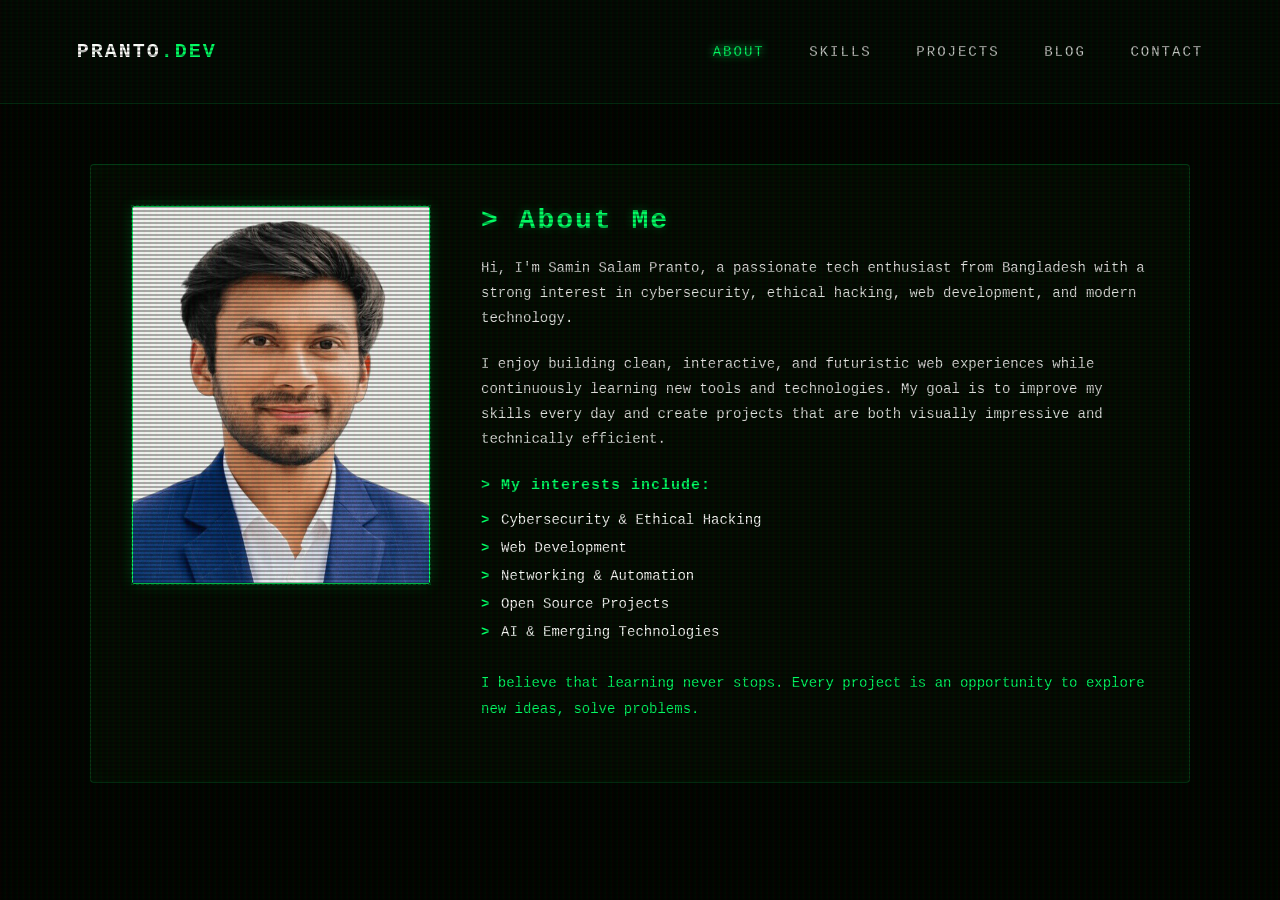
==== about.html @ e8ad4e77 "Add files via upload" ====
<!DOCTYPE html>
<html lang="en">
<head>
    <meta charset="UTF-8">
    <meta name="viewport" content="width=device-width, initial-scale=1.0">
    <title>About Me | PRANTO.DEV</title>
    <style>
        :root {
            --primary-green: #00ff66;
            --dim-green: #00aa44;
            --dark-bg: rgba(5, 15, 5, 0.65);
            --border-color: rgba(0, 255, 102, 0.2);
        }

        * {
            margin: 0;
            padding: 0;
            box-sizing: border-box;
            font-family: 'Courier New', Courier, monospace;
        }

        body {
            background-color: #030a05;
            background-image: linear-gradient(rgba(0,0,0,0.7), rgba(0,0,0,0.7)), url('images/hacker-bg.jpg');
            background-size: cover;
            background-position: center;
            background-attachment: fixed;
            color: #ffffff;
            min-height: 100vh;
            overflow-x: hidden;
        }

        body::before {
            content: " ";
            display: block;
            position: fixed;
            top: 0; left: 0; bottom: 0; right: 0;
            background: linear-gradient(rgba(18, 16, 16, 0) 50%, rgba(0, 0, 0, 0.3) 50%), linear-gradient(90deg, rgba(255, 0, 0, 0.04), rgba(0, 255, 0, 0.01), rgba(0, 255, 0, 0.04));
            z-index: 99999;
            background-size: 100% 4px, 6px 100%;
            pointer-events: none;
        }

        header {
            display: flex;
            justify-content: space-between;
            align-items: center;
            padding: 40px 6%;
            border-bottom: 1px solid var(--border-color);
            background: rgba(3, 10, 5, 0.8);
            backdrop-filter: blur(5px);
        }

        .logo {
            color: #ffffff;
            font-size: 20px;
            font-weight: bold;
            letter-spacing: 2px;
            text-decoration: none;
        }
        .logo span {
            color: var(--primary-green);
        }

        nav a {
            color: #ffffff;
            text-decoration: none;
            margin-left: 35px;
            font-size: 14px;
            letter-spacing: 2px;
            transition: 0.3s;
            opacity: 0.8;
        }

        nav a:hover, nav a.active {
            color: var(--primary-green);
            opacity: 1;
            text-shadow: 0 0 8px var(--primary-green);
        }

        .about-section {
            padding: 60px 6%;
            display: flex;
            justify-content: center;
        }

        .about-container {
            display: flex;
            gap: 50px;
            background: var(--dark-bg);
            border: 1px solid var(--border-color);
            padding: 40px;
            border-radius: 4px;
            backdrop-filter: blur(5px);
            box-shadow: inset 0 0 20px rgba(0, 255, 102, 0.03);
            max-width: 1100px;
            width: 100%;
        }

        .about-image-wrapper {
            flex: 0 0 300px;
            display: flex;
            align-items: center;
            justify-content: center;
            background: rgba(0, 0, 0, 0.3);
            border: 1px dashed var(--border-color);
            height: 380px;
        }

        .about-image {
            width: 100%;
            height: 100%;
            object-fit: cover;
            border: 1px solid var(--primary-green);
            box-shadow: 0 0 15px rgba(0, 255, 102, 0.2);
            border-radius: 2px;
        }

        .about-content {
            flex: 1;
        }

        .about-heading {
            color: var(--primary-green);
            font-size: 28px;
            margin-bottom: 20px;
            letter-spacing: 2px;
            text-shadow: 0 0 10px rgba(0, 255, 102, 0.3);
        }

        .about-text {
            font-size: 14px;
            line-height: 1.8;
            color: #e0e0e0;
            margin-bottom: 20px;
        }

        .interest-title {
            color: var(--primary-green);
            font-size: 15px;
            margin-top: 25px;
            margin-bottom: 12px;
            letter-spacing: 1px;
        }

        .interest-list {
            list-style: none;
            margin-bottom: 25px;
        }

        .interest-list li {
            font-size: 14px;
            line-height: 2;
            color: #ffffff;
            padding-left: 20px;
            position: relative;
        }

        .interest-list li::before {
            content: ">";
            position: absolute;
            left: 0;
            color: var(--primary-green);
            font-weight: bold;
        }

        @media (max-width: 900px) {
            .about-container {
                flex-direction: column;
                align-items: center;
            }
            .about-image-wrapper {
                flex: 0 0 auto;
                width: 260px;
                height: 320px;
            }
        }
    </style>
</head>
<body>

    <header>
        <a href="index.html" class="logo">PRANTO<span>.DEV</span></a>
        <nav>
            <a href="about.html" class="active">ABOUT</a>
            <a href="index.html#skills">SKILLS</a>
            <a href="index.html#projects">PROJECTS</a>
            <a href="index.html#blog">BLOG</a>
            <a href="index.html#contact">CONTACT</a>
        </nav>
    </header>

    <section class="about-section">
        <div class="about-container">
            <div class="about-image-wrapper">
                <!-- সরাসরি আপনার ফাইলের নাম 'imagesabout-me.jpg' এখানে যুক্ত করা হয়েছে -->
                <img src="imagesabout-me.jpg" alt="[ERROR: IMAGE_NOT_FOUND]" class="about-image" onerror="this.style.display='none'; this.parentNode.innerHTML='<span style=\'color:#00ff66;font-size:12px;text-align:center;padding:10px;\'>[!] imagesabout-me.jpg NOT FOUND<br>Make sure the image file is in the exact same folder as about.html</span>'">
            </div>
            
            <div class="about-content">
                <h2 class="about-heading">> About Me</h2>
                
                <p class="about-text">
                    Hi, I'm Samin Salam Pranto, a passionate tech enthusiast from Bangladesh with a strong interest in cybersecurity, ethical hacking, web development, and modern technology.
                </p>
                
                <p class="about-text">
                    I enjoy building clean, interactive, and futuristic web experiences while continuously learning new tools and technologies. My goal is to improve my skills every day and create projects that are both visually impressive and technically efficient.
                </p>
                
                <h3 class="interest-title">> My interests include:</h3>
                <ul class="interest-list">
                    <li>Cybersecurity & Ethical Hacking</li>
                    <li>Web Development</li>
                    <li>Networking & Automation</li>
                    <li>Open Source Projects</li>
                    <li>AI & Emerging Technologies</li>
                </ul>
                
                <p class="about-text" style="color: var(--primary-green);">
                    I believe that learning never stops. Every project is an opportunity to explore new ideas, solve problems.
                </p>
            </div>
        </div>
    </section>

</body>
</html>
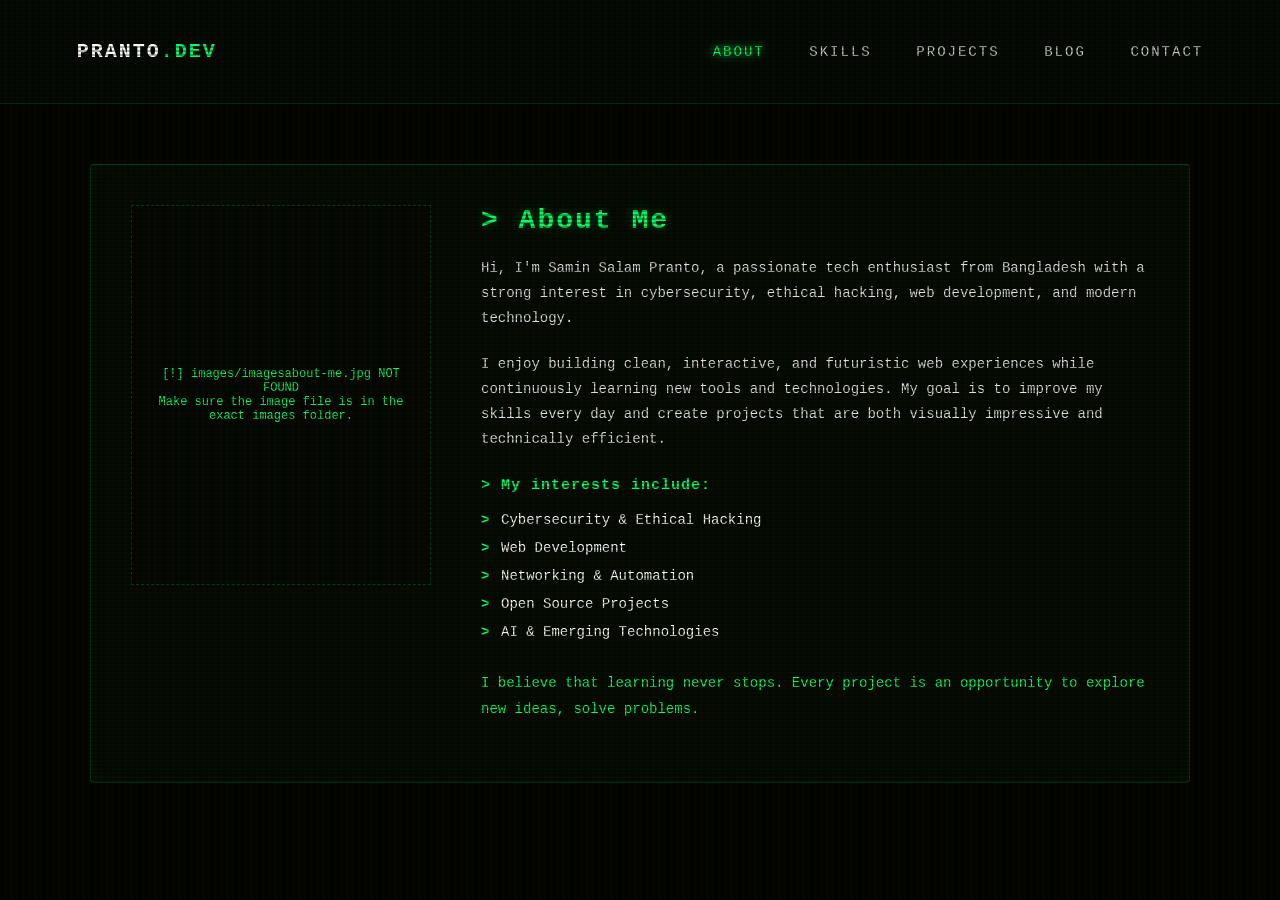
==== commit ed260386: "Fix image path and HTML encoding in about.html Updated image path in the about section and fixed HTM" ====
--- a/about.html
+++ b/about.html
@@ -193,8 +193,8 @@
     <section class="about-section">
         <div class="about-container">
             <div class="about-image-wrapper">
-                <!-- সরাসরি আপনার ফাইলের নাম 'imagesabout-me.jpg' এখানে যুক্ত করা হয়েছে -->
-                <img src="imagesabout-me.jpg" alt="[ERROR: IMAGE_NOT_FOUND]" class="about-image" onerror="this.style.display='none'; this.parentNode.innerHTML='<span style=\'color:#00ff66;font-size:12px;text-align:center;padding:10px;\'>[!] imagesabout-me.jpg NOT FOUND<br>Make sure the image file is in the exact same folder as about.html</span>'">
+                <!-- সঠিক ইমেজ পাথ 'images/imagesabout-me.jpg' এখানে যুক্ত করা হয়েছে -->
+                <img src="images/imagesabout-me.jpg" alt="About Me" class="about-image" onerror="this.style.display='none'; this.parentNode.innerHTML='<span style=\'color:#00ff66;font-size:12px;text-align:center;padding:10px;\'>[!] images/imagesabout-me.jpg NOT FOUND<br>Make sure the image file is in the exact images folder.</span>'">
             </div>
             
             <div class="about-content">
@@ -225,4 +225,4 @@
     </section>
 
 </body>
-</html>+</html>
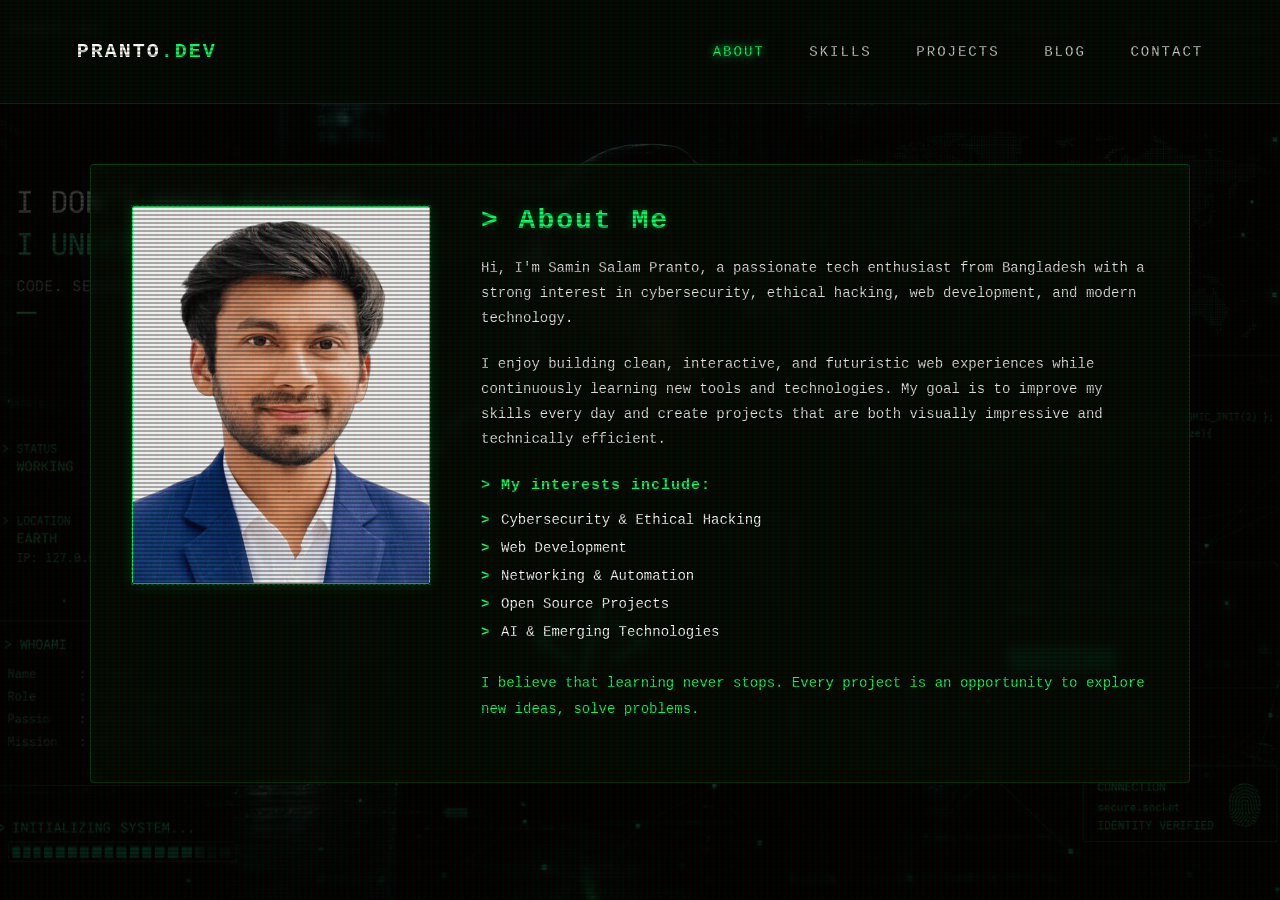
==== commit 44709f42: "Fix image path and HTML structure in about.html Updated the image source path in the about section a" ====
--- a/about.html
+++ b/about.html
@@ -21,7 +21,7 @@
 
         body {
             background-color: #030a05;
-            background-image: linear-gradient(rgba(0,0,0,0.7), rgba(0,0,0,0.7)), url('images/hacker-bg.jpg');
+            background-image: linear-gradient(rgba(0,0,0,0.7), rgba(0,0,0,0.7)), url('hacker-bg.jpg');
             background-size: cover;
             background-position: center;
             background-attachment: fixed;
@@ -193,8 +193,8 @@
     <section class="about-section">
         <div class="about-container">
             <div class="about-image-wrapper">
-                <!-- সঠিক ইমেজ পাথ 'images/imagesabout-me.jpg' এখানে যুক্ত করা হয়েছে -->
-                <img src="images/imagesabout-me.jpg" alt="About Me" class="about-image" onerror="this.style.display='none'; this.parentNode.innerHTML='<span style=\'color:#00ff66;font-size:12px;text-align:center;padding:10px;\'>[!] images/imagesabout-me.jpg NOT FOUND<br>Make sure the image file is in the exact images folder.</span>'">
+                <!-- সঠিক ইমেজ পাথ (সরাসরি মেইন ডিরেক্টরি থেকে লোড করার জন্য সংশোধন করা হয়েছে) -->
+                <img src="imagesabout-me.jpg" alt="About Me" class="about-image" onerror="this.style.display='none'; this.parentNode.innerHTML='<span style=\'color:#00ff66;font-size:12px;text-align:center;padding:10px;\'>[!] imagesabout-me.jpg NOT FOUND</span>'">
             </div>
             
             <div class="about-content">
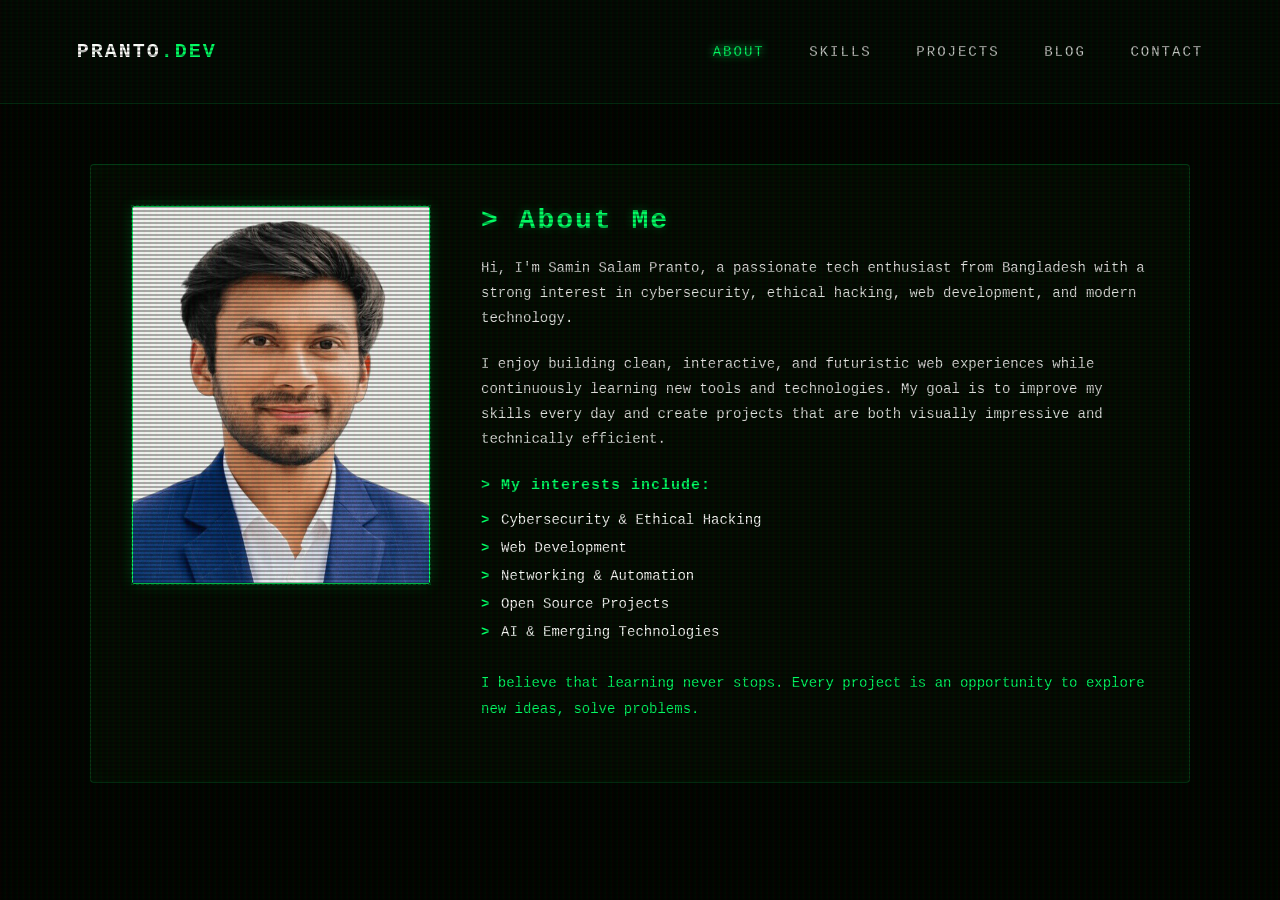
==== commit c65fee44: "Fix image path and update About Me section Updated the image path for the 'About Me' section and mad" ====
--- a/about.html
+++ b/about.html
@@ -21,7 +21,8 @@
 
         body {
             background-color: #030a05;
-            background-image: linear-gradient(rgba(0,0,0,0.7), rgba(0,0,0,0.7)), url('hacker-bg.jpg');
+            /* ব্যাকগ্রাউন্ড ইমেজ পাথ আগের মতো ঠিক রাখা হলো */
+            background-image: linear-gradient(rgba(0,0,0,0.7), rgba(0,0,0,0.7)), url('images/hacker-bg.jpg');
             background-size: cover;
             background-position: center;
             background-attachment: fixed;
@@ -193,7 +194,7 @@
     <section class="about-section">
         <div class="about-container">
             <div class="about-image-wrapper">
-                <!-- সঠিক ইমেজ পাথ (সরাসরি মেইন ডিরেক্টরি থেকে লোড করার জন্য সংশোধন করা হয়েছে) -->
+                <!-- সরাসরি গিটহাব মেইন ডিরেক্টরির নাম অনুযায়ী ফাইল পাথ দেওয়া হলো -->
                 <img src="imagesabout-me.jpg" alt="About Me" class="about-image" onerror="this.style.display='none'; this.parentNode.innerHTML='<span style=\'color:#00ff66;font-size:12px;text-align:center;padding:10px;\'>[!] imagesabout-me.jpg NOT FOUND</span>'">
             </div>
             
